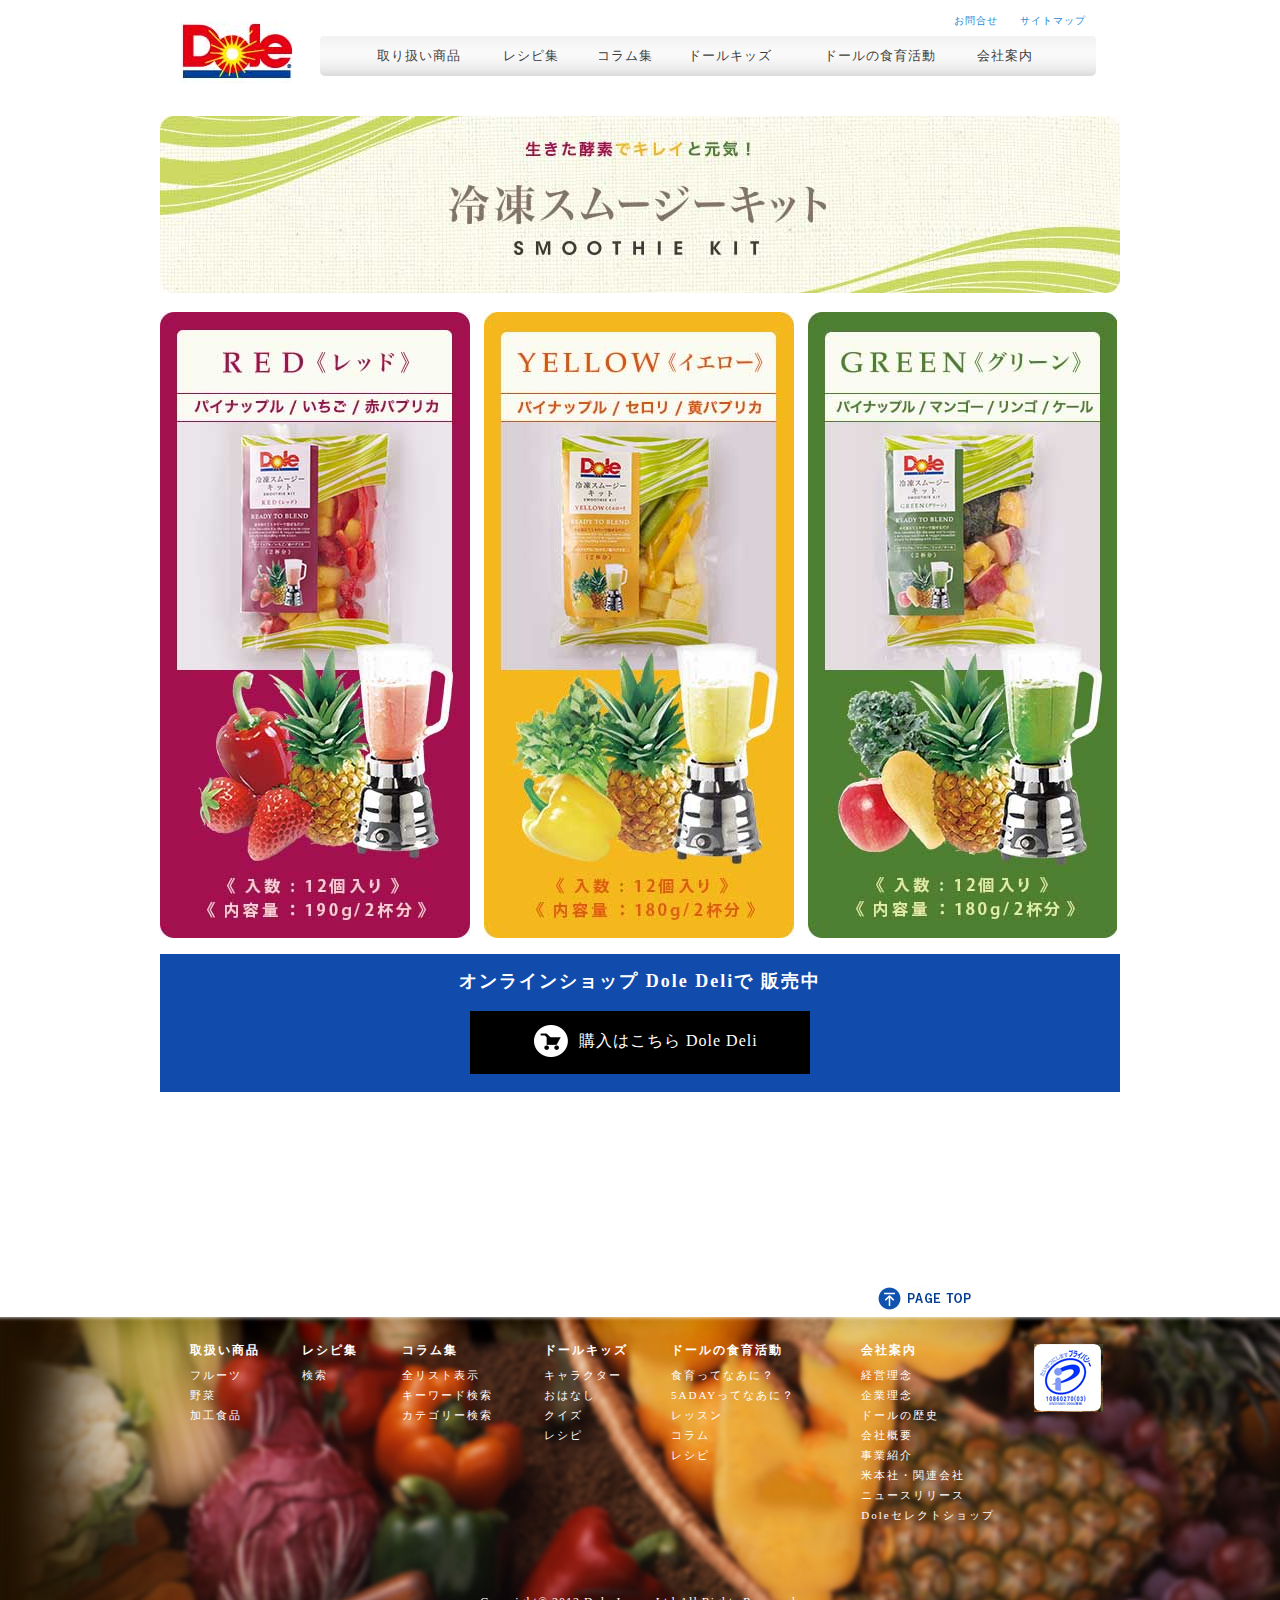
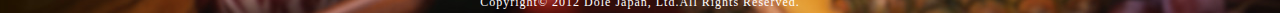
==== curriculum-01/index.html @ ca2620f7 ".site_nav内のliタグにclassを付け、paddingの調整を行いました。" ====
<!DOCTYPE html>
<html lang="ja">
<head>
	<meta charset="UTF-8">
	<title>Document</title>
	<link rel="stylesheet" type="text/css" href="./css/reset.css">
	<link rel="stylesheet" type="text/css" href="./css/style.css">
</head>
<body>
    <!--01.header-->
    <div class="header cf">
    	<img class="logo" src="image/head_item01.jpg" alt="">
        <div class="groval_nav cf">  
    	    <ul class="help_nav">
    		    <li><a href="">お問合せ</a></li>
    		    <li><a href="">サイトマップ</a></li>
    	    </ul>
    	    <ul class="site_nav cf">
    		    <li><a class="site_nav_list1" href="">取り扱い商品</a></li>
    		    <li><a class="site_nav_list2" href="">レシピ集</a></li>
    		    <li><a class="site_nav_list3" href="">コラム集</a></li>
    		    <li><a class="site_nav_list4" href="">ドールキッズ</a></li>
    		    <li><a class="site_nav_list5" href="">ドールの食育活動</a></li>
    		    <li><a class="site_nav_list6" href="">会社案内</a></li>
    	    </ul>
        </div>
    </div>
    <!--02.top_image-->
    <div class="top_image">
        <img src="image/head_item02.jpg" alt="">
	</div>
    <!--03.main-->
    <div class="main">
        <ul>
    	    <li class="item_red"><img src="image/main_item01.jpg" alt=""></li>
    	    <li class="item_yellow"><img src="image/main_item02.jpg" alt=""></li>
    	    <li class="item_green"><img src="image/main_item03.jpg" alt=""></li>
    	</ul>
    </div>
    <!--04.online_shop_btn-->
    <div class="online_shop_btn">
	    <div class="btn_inner">
            <h1>オンラインショップ Dole Deliで 販売中</h1>
            <div class="btn_icon">
                <ul class="cf">
                    <li><a class="cart_image" href=""><img src="image/dole_deli_icon_03.jpg" alt=""></a></li>
                    <li><a class="btn_text" href="">購入はこちら Dole Deli</a></li>
                </ul>
            </div>
        </div>
	</div>
    <!--05.footer-->
    <div class="footer cf">
        <div class="top_btn">
            <img src="image/page_top.jpg" alt="">
        </div>
    	<div class="footer_nav cf">
            <div class="nav_box cf">
        		<ul class="nav_box_list1">
        			<li>取扱い商品</li>
    	    		<li><a href="">フルーツ</a></li>
    		    	<li><a href="">野菜</a></li>
    			    <li><a href="">加工食品</a></li>
    		    </ul>
    		    <ul class="nav_box_list2">
    			    <li>レシピ集</li>
    			    <li><a href="">検索</a></li>
    		    </ul>
    		    <ul class="nav_box_list3">
    			    <li>コラム集</li>
    			    <li><a href="">全リスト表示</a></li>
    			    <li><a href="">キーワード検索</a></li>
    			    <li><a href="">カテゴリー検索</a></li>
    		    </ul>
    		    <ul class="nav_box_list4">
    			    <li>ドールキッズ</li>
    			    <li><a href="">キャラクター</a></li>
    			    <li><a href="">おはなし</a></li>
    			    <li><a href="">クイズ</a></li>
    			    <li><a href="">レシピ</a></li>
    		    </ul>
    		    <ul class="nav_box_list5">
    			    <li>ドールの食育活動</li>
    			    <li><a href="">食育ってなあに？</a></li>
    			    <li><a href="">5ADAYってなあに？</a></li>
    			    <li><a href="">レッスン</a></li>
    			    <li><a href="">コラム</a></li>
    			    <li><a href="">レシピ</a></li>
    		    </ul>
    		    <ul class="nav_box_list6">
    			    <li>会社案内</li>
    			    <li><a href="">経営理念</a></li>
    			    <li><a href="">企業理念</a></li>
    			    <li><a href="">ドールの歴史</a></li>
    			    <li><a href="">会社概要</a></li>
    			    <li><a href="">事業紹介</a></li>
    			    <li><a href="">米本社・関連会社</a></li>
    			    <li><a href="">ニュースリリース</a></li>
    			    <li><a href="">Doleセレクトショップ</a></li>
    		    </ul>
            </div>
    		<div class="footer_icon">
                <img src="image/footer_item01.jpg" alt="">
            </div>
        </div>
    	<p class="copyright">Copyright&copy; 2012 Dole Japan, Ltd.All Rights Reserved.</p>
    </div>
</body>
</html>
---- curriculum-01/css/style.css ----
@charset "UTF-8";
/*
 *  00.clearfix
 *  01.header
 *  02.top_image
 *  03.main
 *  04.online_shop_btn
 *  05.footer
*/ 
a {
	text-decoration: none;
}
/*
 *  00.clearfix
 */
.cf:before,
.cf:after {
    content: " ";
    display: table;
}
.cf:after {
    clear: both;
}
.cf {
    zoom: 1;
}
/*
 *  01.header
*/
.header {
	margin: 11px auto 0;
    width: 960px;
}
.logo {
	margin: 10px 0 0 20px;
}
.groval_nav {
	float: right;
	margin-right: 24px;
}
.help_nav {
	float: right;
	margin-right: 10px;
}
.help_nav li {
	float: left;
	margin-left: 22px;
}
.help_nav li > a {
	color: #1d8ad7;
	font-family: 'Hiragino Maru Gothic Pro';
	font-size: 10px;
	letter-spacing: 1px;
}
.site_nav {
	background-image: url(../image/header_nav_bg_img.jpg);
	background-repeat: repeat-x;
	border-radius: 5px;
	margin-top: 24px;
	width: 776px;
}
.site_nav li > a {
	color: #3e3e3e;
	display: block;
    float: left;
    font-family: 'Hiragino Maru Gothic Pro';
    font-size: 13px;
    letter-spacing: 1px;
}
.site_nav_list1 {
    padding: 14px 0 14px 57px;
}
.site_nav_list2 {
    padding: 14px 0 14px 42px;
}
.site_nav_list3 {
    padding: 14px 0 14px 38px;
}
.site_nav_list4 {
    padding: 14px 0 14px 35px;
}
.site_nav_list5 {
    padding: 14px 0 14px 52px;
}
.site_nav_list6 {
    padding: 14px 0 14px 41px;
}
/*
 *  02.top_image
*/
.top_image {
	margin: 30px auto 0;
	width: 960px;
}
/*
 *  03.main
 */
.main {
	margin: 16px auto 0;
    width: 960px;
}
.main ul > li {
	display: inline;
}
.item_red {
	margin-right: 10px;
}
.item_yellow {
	margin-right: 10px;
}
/*
 *  04.online_shop_btn
 */
.online_shop_btn {
	background-color: #114bac;
	margin: 13px auto 0;
	width: 960px;
}
.btn_inner {
	width: 376px;
	margin: 0 auto;
	padding-bottom: 18px;
}
.btn_inner h1 {
	color: #fff;
	font-family: 'Hiragino Maru Gothic Pro'; 
	font-size: 18px;
	letter-spacing: 2px;
	padding: 18px 0 21px;
	text-align: center;
}
.btn_icon {
	background-color: #000;
	width: 340px;
	margin: 0 auto;
}
.btn_icon ul >li >a {
	display: block;
	float: left;
}
.cart_image {
	padding: 14px 0 14px 64px;
}
.btn_text {
	color: #fff;
	font-family: 'Hiragino Maru Gothic Pro';
	letter-spacing: 1px;
	padding: 22px 44px 24px 11px;
}
/*
 *  05.footer
 */
.footer {
    background-image: url(../image/footer_bg_img.jpg);
    background-repeat: repeat-x;
    margin-top: 225px;
    width: 100%;
}
.top_btn {
	float: right;
	margin: -38px 305px 0 0;
	width: 101px;
}
.footer_nav {
	width:960px;
	margin:27px auto 70px;
}
.nav_box {
	float: left;
	margin-left: 30px;
	width: 844px;
}
.nav_box ul {
	float: left;
/*	margin-right: 45px;*/
}
.nav_box ul > li {
	letter-spacing: 2px;
    padding-bottom: 4px;
}
.nav_box ul > li >a {
	color: #fff;
	font-size: 11px;
}
.nav_box ul > li:first-child {
	color:#fff;
	font-weight: bold;
	font-size: 12px;
	padding-bottom: 10px;
}
.nav_box_list1{
    margin-right: 42px;
}
.nav_box_list2{
    margin-right: 44px;
}
.nav_box_list3{
    margin-right: 51px;
}
.nav_box_list4{
    margin-right: 43px;
}
.nav_box_list5{
    margin-right: 66px;
}
.footer_icon {
	float: left;
	height: 68px;
	width: 69px;
}
.copyright {
	color: #fff;
	font-size: 12px;
	letter-spacing: 1px;
	margin-bottom: 5px;
	text-align: center;
}
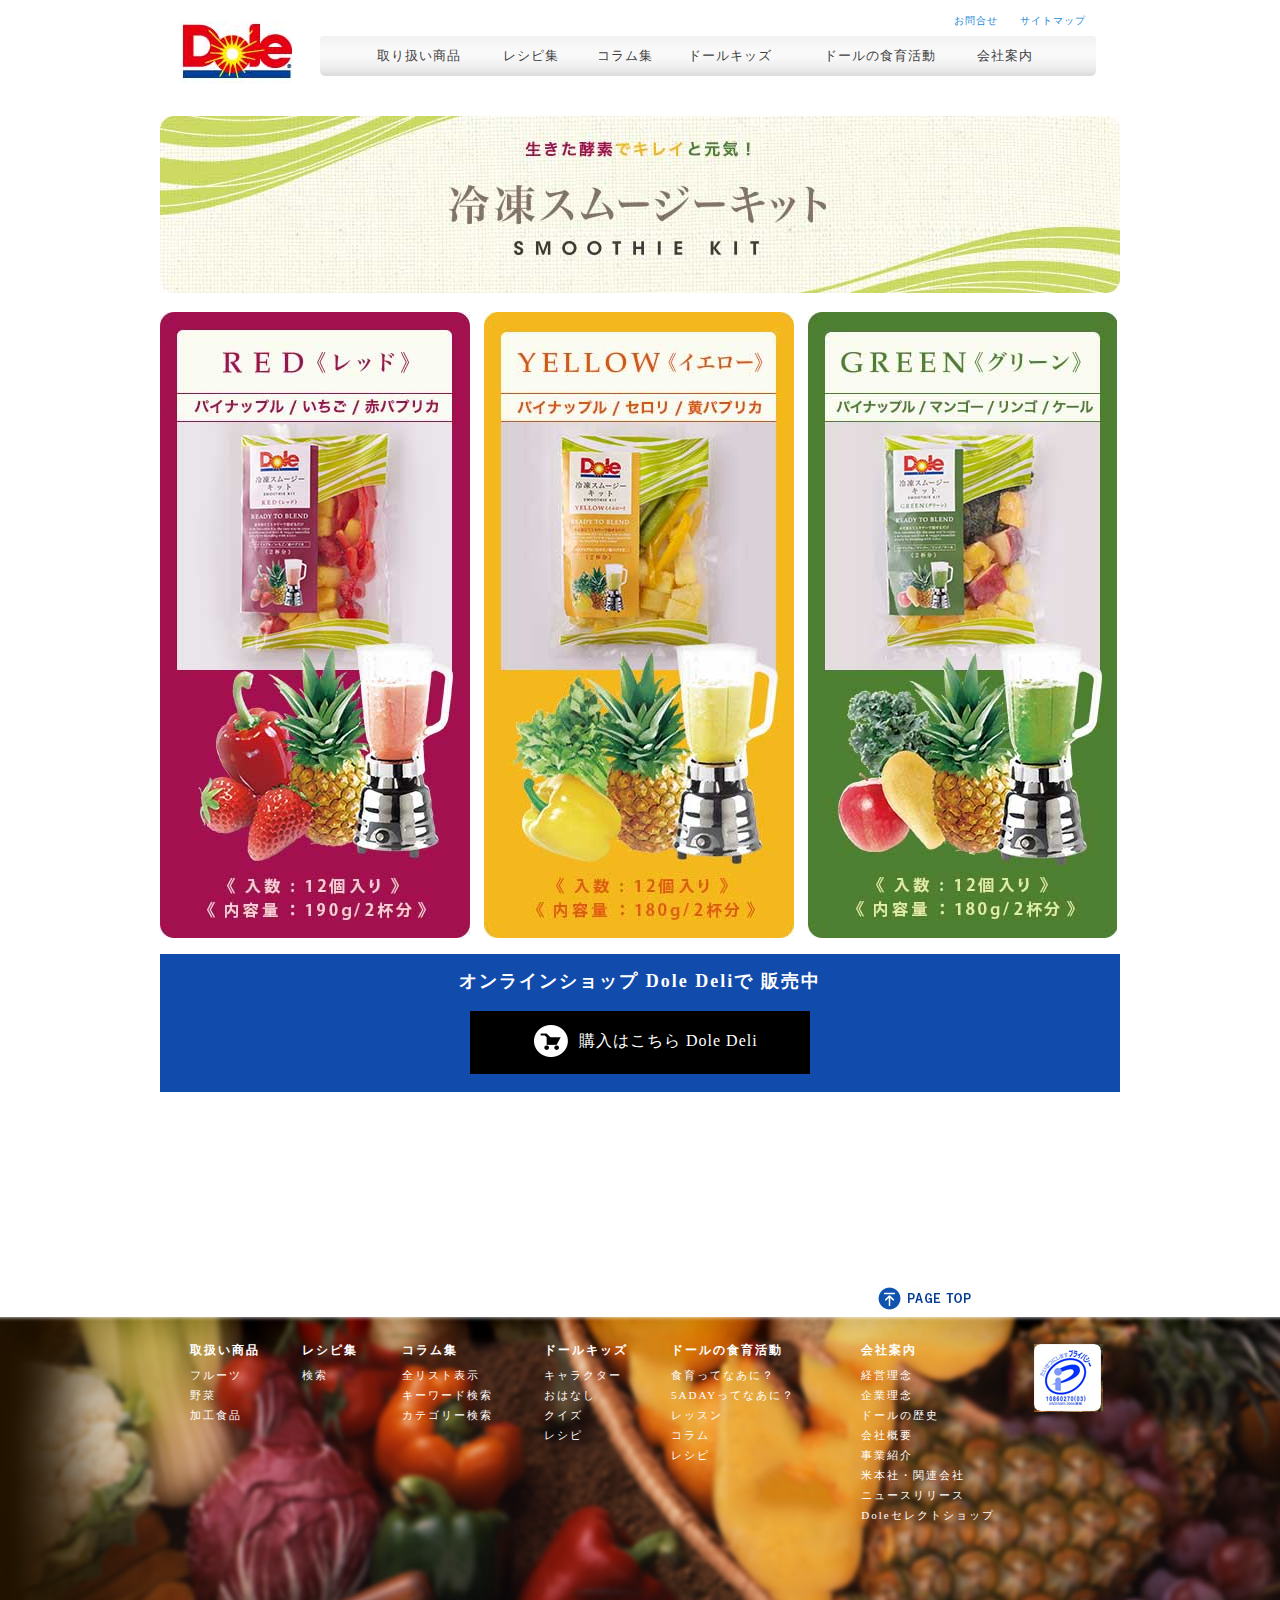
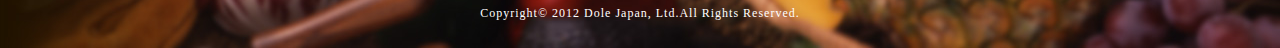
==== commit d80f84fa: ".logoにaタグを追加いたしました。" ====
--- a/curriculum-01/index.html
+++ b/curriculum-01/index.html
@@ -9,7 +9,7 @@
 <body>
     <!--01.header-->
     <div class="header cf">
-    	<img class="logo" src="image/head_item01.jpg" alt="">
+    	<a href=""><img class="logo" src="image/head_item01.jpg" alt=""></a>
         <div class="groval_nav cf">  
     	    <ul class="help_nav">
     		    <li><a href="">お問合せ</a></li>
--- a/curriculum-01/css/style.css
+++ b/curriculum-01/css/style.css
@@ -12,7 +12,7 @@
 }
 /*
  *  00.clearfix
- */
+*/
 .cf:before,
 .cf:after {
     content: " ";
@@ -94,7 +94,7 @@
 }
 /*
  *  03.main
- */
+*/
 .main {
 	margin: 16px auto 0;
     width: 960px;
@@ -110,7 +110,7 @@
 }
 /*
  *  04.online_shop_btn
- */
+*/
 .online_shop_btn {
 	background-color: #114bac;
 	margin: 13px auto 0;
@@ -149,7 +149,7 @@
 }
 /*
  *  05.footer
- */
+*/
 .footer {
     background-image: url(../image/footer_bg_img.jpg);
     background-repeat: repeat-x;
@@ -162,7 +162,7 @@
 	width: 101px;
 }
 .footer_nav {
-	width:960px;
+	width: 960px;
 	margin:27px auto 70px;
 }
 .nav_box {
@@ -172,7 +172,6 @@
 }
 .nav_box ul {
 	float: left;
-/*	margin-right: 45px;*/
 }
 .nav_box ul > li {
 	letter-spacing: 2px;
@@ -183,24 +182,24 @@
 	font-size: 11px;
 }
 .nav_box ul > li:first-child {
-	color:#fff;
+	color: #fff;
 	font-weight: bold;
 	font-size: 12px;
 	padding-bottom: 10px;
 }
-.nav_box_list1{
+.nav_box_list1 {
     margin-right: 42px;
 }
-.nav_box_list2{
+.nav_box_list2 {
     margin-right: 44px;
 }
-.nav_box_list3{
+.nav_box_list3 {
     margin-right: 51px;
 }
-.nav_box_list4{
+.nav_box_list4 {
     margin-right: 43px;
 }
-.nav_box_list5{
+.nav_box_list5 {
     margin-right: 66px;
 }
 .footer_icon {
@@ -213,5 +212,6 @@
 	font-size: 12px;
 	letter-spacing: 1px;
 	margin-bottom: 5px;
+	padding: 11px 0 24px;
 	text-align: center;
 }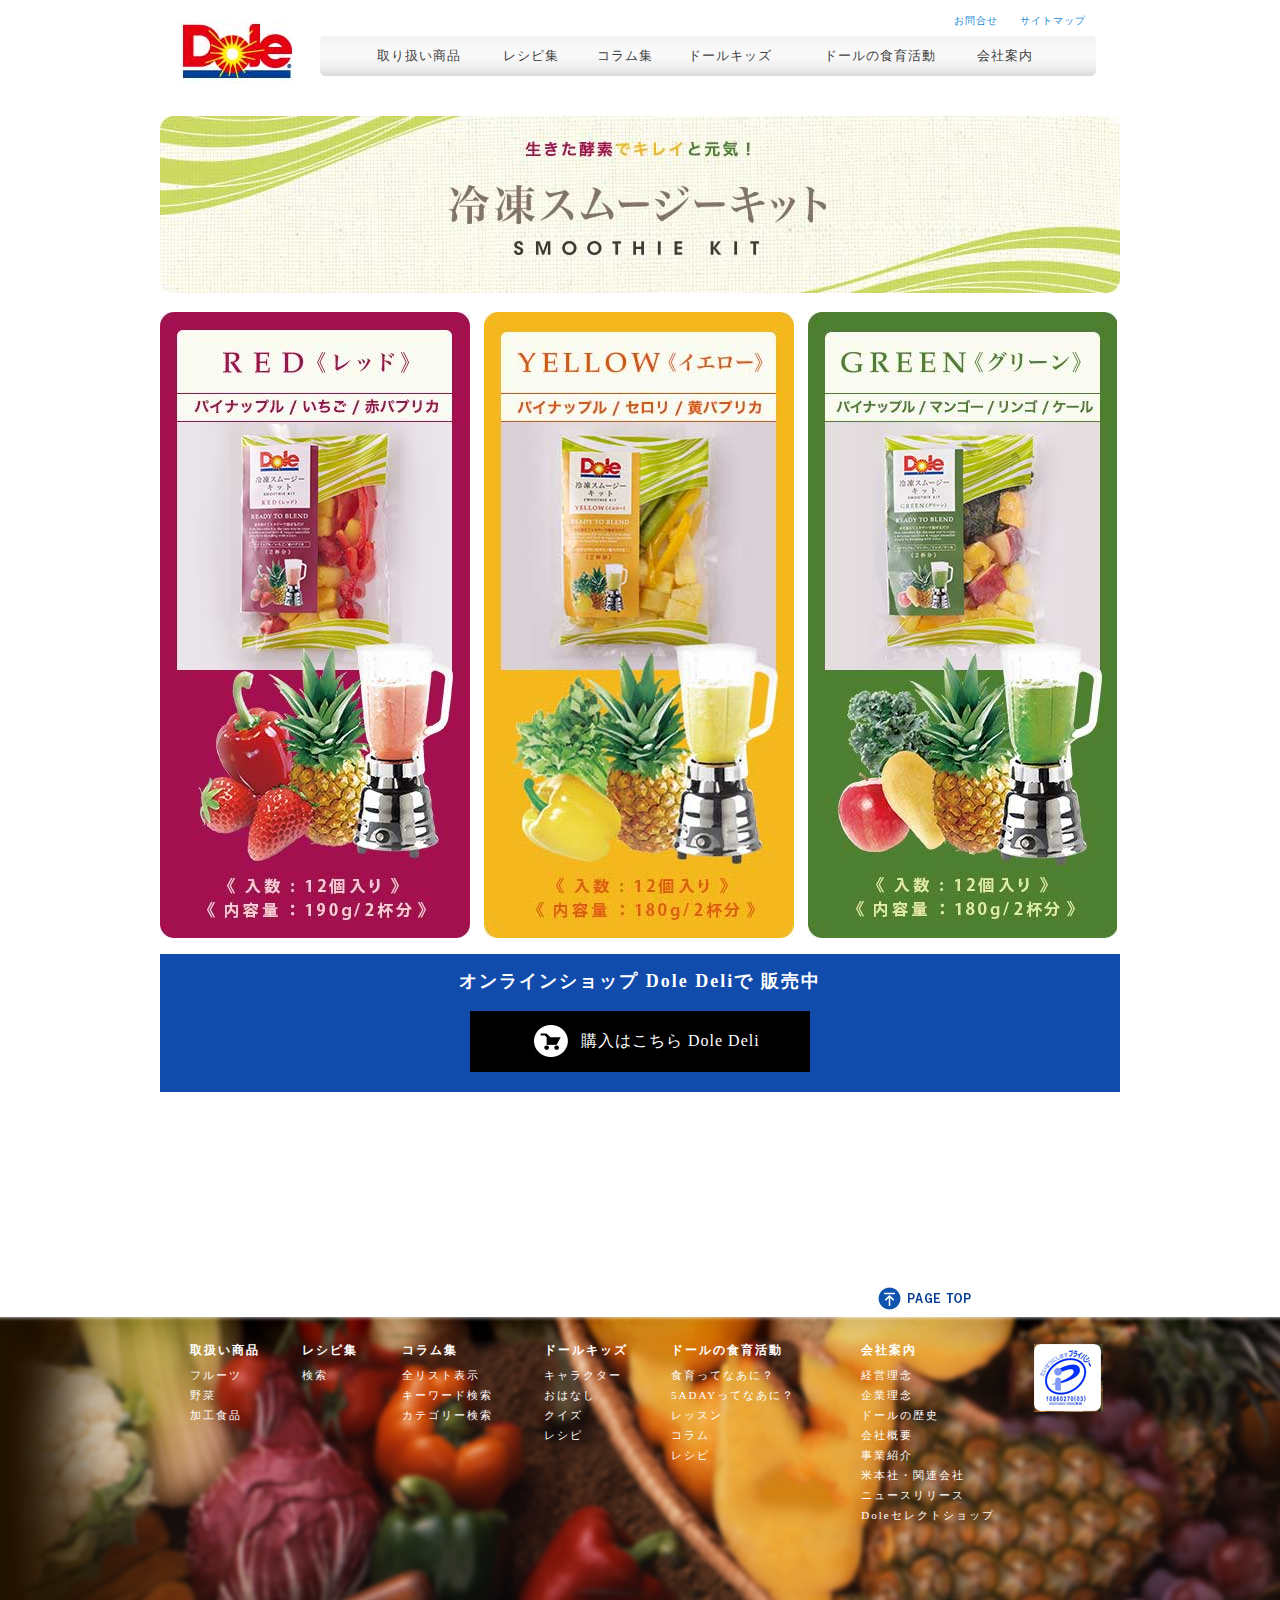
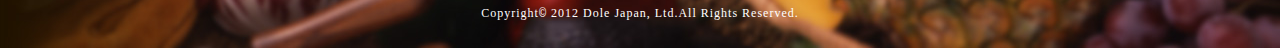
==== commit 57d1fbe2: "コピーライトのマークを大きくしました。" ====
--- a/curriculum-01/index.html
+++ b/curriculum-01/index.html
@@ -103,7 +103,7 @@
                 <img src="image/footer_item01.jpg" alt="">
             </div>
         </div>
-    	<p class="copyright">Copyright&copy; 2012 Dole Japan, Ltd.All Rights Reserved.</p>
+    	<p class="copyright">Copyright<span>&copy;</span> 2012 Dole Japan, Ltd.All Rights Reserved.</p>
     </div>
 </body>
 </html>--- a/curriculum-01/css/style.css
+++ b/curriculum-01/css/style.css
@@ -119,7 +119,7 @@
 .btn_inner {
 	width: 376px;
 	margin: 0 auto;
-	padding-bottom: 18px;
+	padding-bottom: 20px;
 }
 .btn_inner h1 {
 	color: #fff;
@@ -139,13 +139,13 @@
 	float: left;
 }
 .cart_image {
-	padding: 14px 0 14px 64px;
+	padding: 14px 0 12px 64px;
 }
 .btn_text {
 	color: #fff;
 	font-family: 'Hiragino Maru Gothic Pro';
 	letter-spacing: 1px;
-	padding: 22px 44px 24px 11px;
+	padding: 22px 42px 22px 13px;
 }
 /*
  *  05.footer
@@ -214,4 +214,7 @@
 	margin-bottom: 5px;
 	padding: 11px 0 24px;
 	text-align: center;
+}
+.copyright span {
+    font-family: monospace;
 }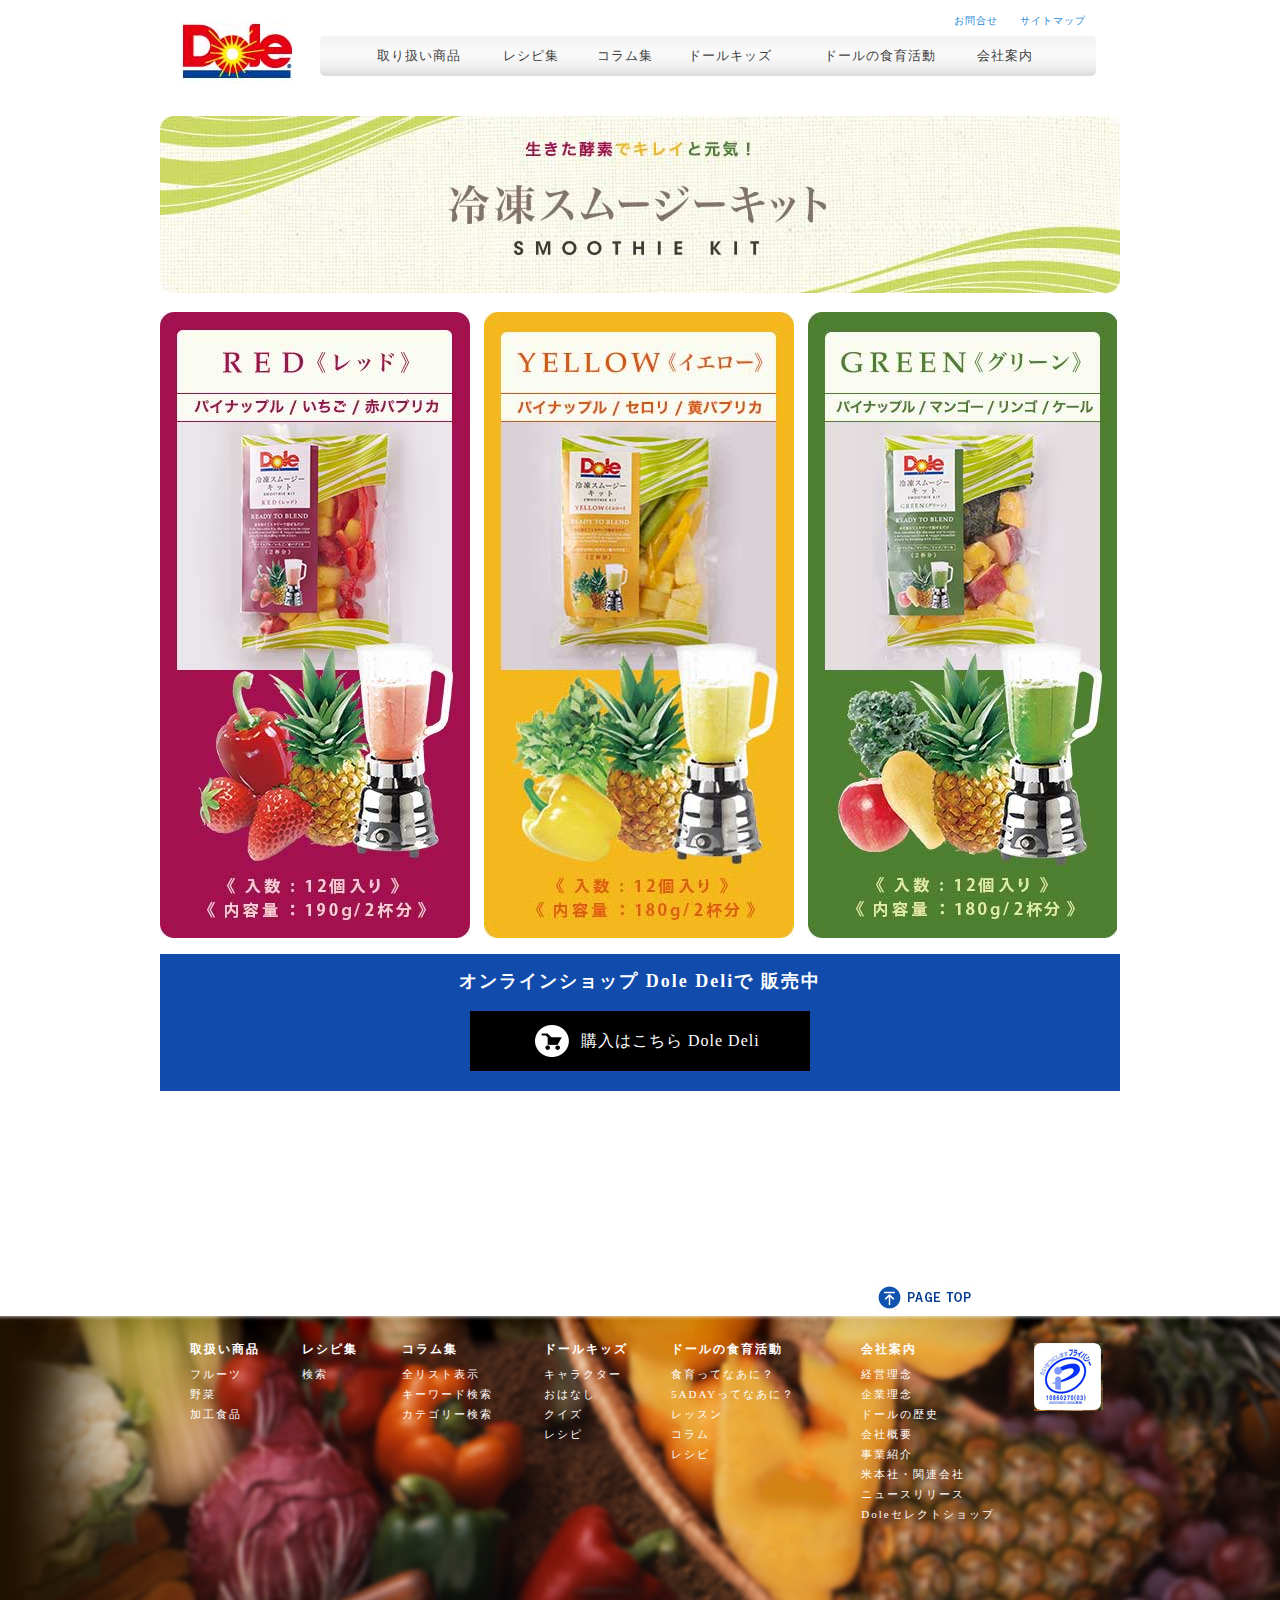
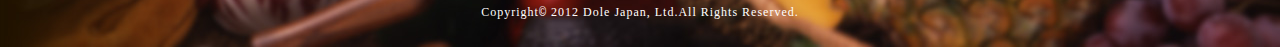
==== commit d6c97323: ".online_shop_btnのbin部分をdivタグで置き換えました。 インデントを全て半角で空けました。" ====
--- a/curriculum-01/index.html
+++ b/curriculum-01/index.html
@@ -1,109 +1,106 @@
 <!DOCTYPE html>
 <html lang="ja">
 <head>
-	<meta charset="UTF-8">
-	<title>Document</title>
-	<link rel="stylesheet" type="text/css" href="./css/reset.css">
-	<link rel="stylesheet" type="text/css" href="./css/style.css">
+    <meta charset="UTF-8">
+    <title>Document</title>
+    <link rel="stylesheet" type="text/css" href="./css/reset.css">
+    <link rel="stylesheet" type="text/css" href="./css/style.css">
 </head>
 <body>
     <!--01.header-->
     <div class="header cf">
-    	<a href=""><img class="logo" src="image/head_item01.jpg" alt=""></a>
+        <a href=""><img class="logo" src="image/head_item01.jpg" alt=""></a>
         <div class="groval_nav cf">  
-    	    <ul class="help_nav">
-    		    <li><a href="">お問合せ</a></li>
-    		    <li><a href="">サイトマップ</a></li>
-    	    </ul>
-    	    <ul class="site_nav cf">
-    		    <li><a class="site_nav_list1" href="">取り扱い商品</a></li>
-    		    <li><a class="site_nav_list2" href="">レシピ集</a></li>
-    		    <li><a class="site_nav_list3" href="">コラム集</a></li>
-    		    <li><a class="site_nav_list4" href="">ドールキッズ</a></li>
-    		    <li><a class="site_nav_list5" href="">ドールの食育活動</a></li>
-    		    <li><a class="site_nav_list6" href="">会社案内</a></li>
-    	    </ul>
+            <ul class="help_nav">
+                <li><a href="">お問合せ</a></li>
+                <li><a href="">サイトマップ</a></li>
+            </ul>
+            <ul class="site_nav cf">
+                <li><a class="site_nav_list1" href="">取り扱い商品</a></li>
+                <li><a class="site_nav_list2" href="">レシピ集</a></li>
+                <li><a class="site_nav_list3" href="">コラム集</a></li>
+                <li><a class="site_nav_list4" href="">ドールキッズ</a></li>
+                <li><a class="site_nav_list5" href="">ドールの食育活動</a></li>
+                <li><a class="site_nav_list6" href="">会社案内</a></li>
+            </ul>
         </div>
     </div>
     <!--02.top_image-->
     <div class="top_image">
         <img src="image/head_item02.jpg" alt="">
-	</div>
+    </div>
     <!--03.main-->
     <div class="main">
         <ul>
-    	    <li class="item_red"><img src="image/main_item01.jpg" alt=""></li>
-    	    <li class="item_yellow"><img src="image/main_item02.jpg" alt=""></li>
-    	    <li class="item_green"><img src="image/main_item03.jpg" alt=""></li>
-    	</ul>
+            <li class="item_red"><img src="image/main_item01.jpg" alt=""></li>
+            <li class="item_yellow"><img src="image/main_item02.jpg" alt=""></li>
+            <li class="item_green"><img src="image/main_item03.jpg" alt=""></li>
+        </ul>
     </div>
     <!--04.online_shop_btn-->
     <div class="online_shop_btn">
-	    <div class="btn_inner">
+        <div class="btn_inner">
             <h1>オンラインショップ Dole Deliで 販売中</h1>
             <div class="btn_icon">
-                <ul class="cf">
-                    <li><a class="cart_image" href=""><img src="image/dole_deli_icon_03.jpg" alt=""></a></li>
-                    <li><a class="btn_text" href="">購入はこちら Dole Deli</a></li>
-                </ul>
+                <a href="">購入はこちら Dole Deli</a>
             </div>
         </div>
-	</div>
+    </div>
     <!--05.footer-->
     <div class="footer cf">
         <div class="top_btn">
             <img src="image/page_top.jpg" alt="">
         </div>
-    	<div class="footer_nav cf">
+        <div class="footer_nav cf">
             <div class="nav_box cf">
-        		<ul class="nav_box_list1">
-        			<li>取扱い商品</li>
-    	    		<li><a href="">フルーツ</a></li>
-    		    	<li><a href="">野菜</a></li>
-    			    <li><a href="">加工食品</a></li>
-    		    </ul>
-    		    <ul class="nav_box_list2">
-    			    <li>レシピ集</li>
-    			    <li><a href="">検索</a></li>
-    		    </ul>
-    		    <ul class="nav_box_list3">
-    			    <li>コラム集</li>
-    			    <li><a href="">全リスト表示</a></li>
-    			    <li><a href="">キーワード検索</a></li>
-    			    <li><a href="">カテゴリー検索</a></li>
-    		    </ul>
-    		    <ul class="nav_box_list4">
-    			    <li>ドールキッズ</li>
-    			    <li><a href="">キャラクター</a></li>
-    			    <li><a href="">おはなし</a></li>
-    			    <li><a href="">クイズ</a></li>
-    			    <li><a href="">レシピ</a></li>
-    		    </ul>
-    		    <ul class="nav_box_list5">
-    			    <li>ドールの食育活動</li>
-    			    <li><a href="">食育ってなあに？</a></li>
-    			    <li><a href="">5ADAYってなあに？</a></li>
-    			    <li><a href="">レッスン</a></li>
-    			    <li><a href="">コラム</a></li>
-    			    <li><a href="">レシピ</a></li>
-    		    </ul>
-    		    <ul class="nav_box_list6">
-    			    <li>会社案内</li>
-    			    <li><a href="">経営理念</a></li>
-    			    <li><a href="">企業理念</a></li>
-    			    <li><a href="">ドールの歴史</a></li>
-    			    <li><a href="">会社概要</a></li>
-    			    <li><a href="">事業紹介</a></li>
-    			    <li><a href="">米本社・関連会社</a></li>
-    			    <li><a href="">ニュースリリース</a></li>
-    			    <li><a href="">Doleセレクトショップ</a></li>
-    		    </ul>
+                <ul class="nav_box_list1">
+                    <li>取扱い商品</li>
+                    <li><a href="">フルーツ</a></li>
+                    <li><a href="">野菜</a></li>
+                    <li><a href="">加工食品</a></li>
+                </ul>
+                <ul class="nav_box_list2">
+                    <li>レシピ集</li>
+                    <li><a href="">検索</a></li>
+                </ul>
+                <ul class="nav_box_list3">
+                    <li>コラム集</li>
+                    <li><a href="">全リスト表示</a></li>
+                    <li><a href="">キーワード検索</a></li>
+                    <li><a href="">カテゴリー検索</a></li>
+                </ul>
+                <ul class="nav_box_list4">
+                    <li>ドールキッズ</li>
+                    <li><a href="">キャラクター</a></li>
+                    <li><a href="">おはなし</a></li>
+                    <li><a href="">クイズ</a></li>
+                    <li><a href="">レシピ</a></li>
+                </ul>
+                <ul class="nav_box_list5">
+                    <li>ドールの食育活動</li>
+                    <li><a href="">食育ってなあに？</a></li>
+                    <li><a href="">5ADAYってなあに？</a></li>
+                    <li><a href="">レッスン</a></li>
+                    <li><a href="">コラム</a></li>
+                    <li><a href="">レシピ</a></li>
+                </ul>
+                <ul class="nav_box_list6">
+                    <li>会社案内</li>
+                    <li><a href="">経営理念</a></li>
+                    <li><a href="">企業理念</a></li>
+                    <li><a href="">ドールの歴史</a></li>
+                    <li><a href="">会社概要</a></li>
+                    <li><a href="">事業紹介</a></li>
+                    <li><a href="">米本社・関連会社</a></li>
+                    <li><a href="">ニュースリリース</a></li>
+                    <li><a href="">Doleセレクトショップ</a></li>
+                </ul>
             </div>
-    		<div class="footer_icon">
+            <div class="footer_icon">
                 <img src="image/footer_item01.jpg" alt="">
             </div>
         </div>
-    	<p class="copyright">Copyright<span>&copy;</span> 2012 Dole Japan, Ltd.All Rights Reserved.</p>
+        <p class="copyright">Copyright<span>&copy;</span> 2012 Dole Japan, Ltd.All Rights Reserved.</p>
     </div>
 </body>
 </html>--- a/curriculum-01/css/style.css
+++ b/curriculum-01/css/style.css
@@ -8,7 +8,7 @@
  *  05.footer
 */ 
 a {
-	text-decoration: none;
+    text-decoration: none;
 }
 /*
  *  00.clearfix
@@ -28,40 +28,40 @@
  *  01.header
 */
 .header {
-	margin: 11px auto 0;
+    margin: 11px auto 0;
     width: 960px;
 }
 .logo {
-	margin: 10px 0 0 20px;
+    margin: 10px 0 0 20px;
 }
 .groval_nav {
-	float: right;
-	margin-right: 24px;
+    float: right;
+    margin-right: 24px;
 }
 .help_nav {
-	float: right;
-	margin-right: 10px;
+    float: right;
+    margin-right: 10px;
 }
 .help_nav li {
-	float: left;
-	margin-left: 22px;
+    float: left;
+    margin-left: 22px;
 }
 .help_nav li > a {
-	color: #1d8ad7;
-	font-family: 'Hiragino Maru Gothic Pro';
-	font-size: 10px;
-	letter-spacing: 1px;
+    color: #1d8ad7;
+    font-family: 'Hiragino Maru Gothic Pro';
+    font-size: 10px;
+    letter-spacing: 1px;
 }
 .site_nav {
-	background-image: url(../image/header_nav_bg_img.jpg);
-	background-repeat: repeat-x;
-	border-radius: 5px;
-	margin-top: 24px;
-	width: 776px;
+    background-image: url(../image/header_nav_bg_img.jpg);
+    background-repeat: repeat-x;
+    border-radius: 5px;
+    margin-top: 24px;
+    width: 776px;
 }
 .site_nav li > a {
-	color: #3e3e3e;
-	display: block;
+    color: #3e3e3e;
+    display: block;
     float: left;
     font-family: 'Hiragino Maru Gothic Pro';
     font-size: 13px;
@@ -89,63 +89,60 @@
  *  02.top_image
 */
 .top_image {
-	margin: 30px auto 0;
-	width: 960px;
+    margin: 30px auto 0;
+    width: 960px;
 }
 /*
  *  03.main
 */
 .main {
-	margin: 16px auto 0;
+    margin: 16px auto 0;
     width: 960px;
 }
 .main ul > li {
-	display: inline;
+    display: inline;
 }
 .item_red {
-	margin-right: 10px;
+    margin-right: 10px;
 }
 .item_yellow {
-	margin-right: 10px;
+    margin-right: 10px;
 }
 /*
  *  04.online_shop_btn
 */
 .online_shop_btn {
-	background-color: #114bac;
-	margin: 13px auto 0;
-	width: 960px;
+    background-color: #114bac;
+    margin: 13px auto 0;
+    width: 960px;
 }
 .btn_inner {
-	width: 376px;
-	margin: 0 auto;
-	padding-bottom: 20px;
+    margin: 0 auto;
+    padding-bottom: 20px;
+    width: 376px;
 }
 .btn_inner h1 {
-	color: #fff;
-	font-family: 'Hiragino Maru Gothic Pro'; 
-	font-size: 18px;
-	letter-spacing: 2px;
-	padding: 18px 0 21px;
-	text-align: center;
+    color: #fff;
+    font-family: 'Hiragino Maru Gothic Pro'; 
+    font-size: 18px;
+    letter-spacing: 2px;
+    padding: 18px 0 21px;
+    text-align: center;
 }
 .btn_icon {
-	background-color: #000;
-	width: 340px;
-	margin: 0 auto;
-}
-.btn_icon ul >li >a {
-	display: block;
-	float: left;
-}
-.cart_image {
-	padding: 14px 0 12px 64px;
-}
-.btn_text {
-	color: #fff;
-	font-family: 'Hiragino Maru Gothic Pro';
-	letter-spacing: 1px;
-	padding: 22px 42px 22px 13px;
+    background-color: #000;
+    background-image: url(../image/dole_deli_icon_03.jpg);
+    background-position: 65px 14px;
+    background-repeat: no-repeat;
+    margin: 0 auto;
+    width: 340px;
+}
+.btn_icon a {
+    color: #fff;
+    display: block;
+    font-family: 'Hiragino Maru Gothic Pro';
+    letter-spacing: 1px;
+    padding: 22px 0 22px 111px;
 }
 /*
  *  05.footer
@@ -157,35 +154,35 @@
     width: 100%;
 }
 .top_btn {
-	float: right;
-	margin: -38px 305px 0 0;
-	width: 101px;
+    float: right;
+    margin: -38px 305px 0 0;
+    width: 101px;
 }
 .footer_nav {
-	width: 960px;
-	margin:27px auto 70px;
+    width: 960px;
+    margin:27px auto 70px;
 }
 .nav_box {
-	float: left;
-	margin-left: 30px;
-	width: 844px;
+    float: left;
+    margin-left: 30px;
+    width: 844px;
 }
 .nav_box ul {
-	float: left;
+    float: left;
 }
 .nav_box ul > li {
-	letter-spacing: 2px;
+    letter-spacing: 2px;
     padding-bottom: 4px;
 }
 .nav_box ul > li >a {
-	color: #fff;
-	font-size: 11px;
+    color: #fff;
+    font-size: 11px;
 }
 .nav_box ul > li:first-child {
-	color: #fff;
-	font-weight: bold;
-	font-size: 12px;
-	padding-bottom: 10px;
+    color: #fff;
+    font-weight: bold;
+    font-size: 12px;
+    padding-bottom: 10px;
 }
 .nav_box_list1 {
     margin-right: 42px;
@@ -203,17 +200,17 @@
     margin-right: 66px;
 }
 .footer_icon {
-	float: left;
-	height: 68px;
-	width: 69px;
+    float: left;
+    height: 68px;
+    width: 69px;
 }
 .copyright {
-	color: #fff;
-	font-size: 12px;
-	letter-spacing: 1px;
-	margin-bottom: 5px;
-	padding: 11px 0 24px;
-	text-align: center;
+    color: #fff;
+    font-size: 12px;
+    letter-spacing: 1px;
+    margin-bottom: 5px;
+    padding: 11px 0 24px;
+    text-align: center;
 }
 .copyright span {
     font-family: monospace;
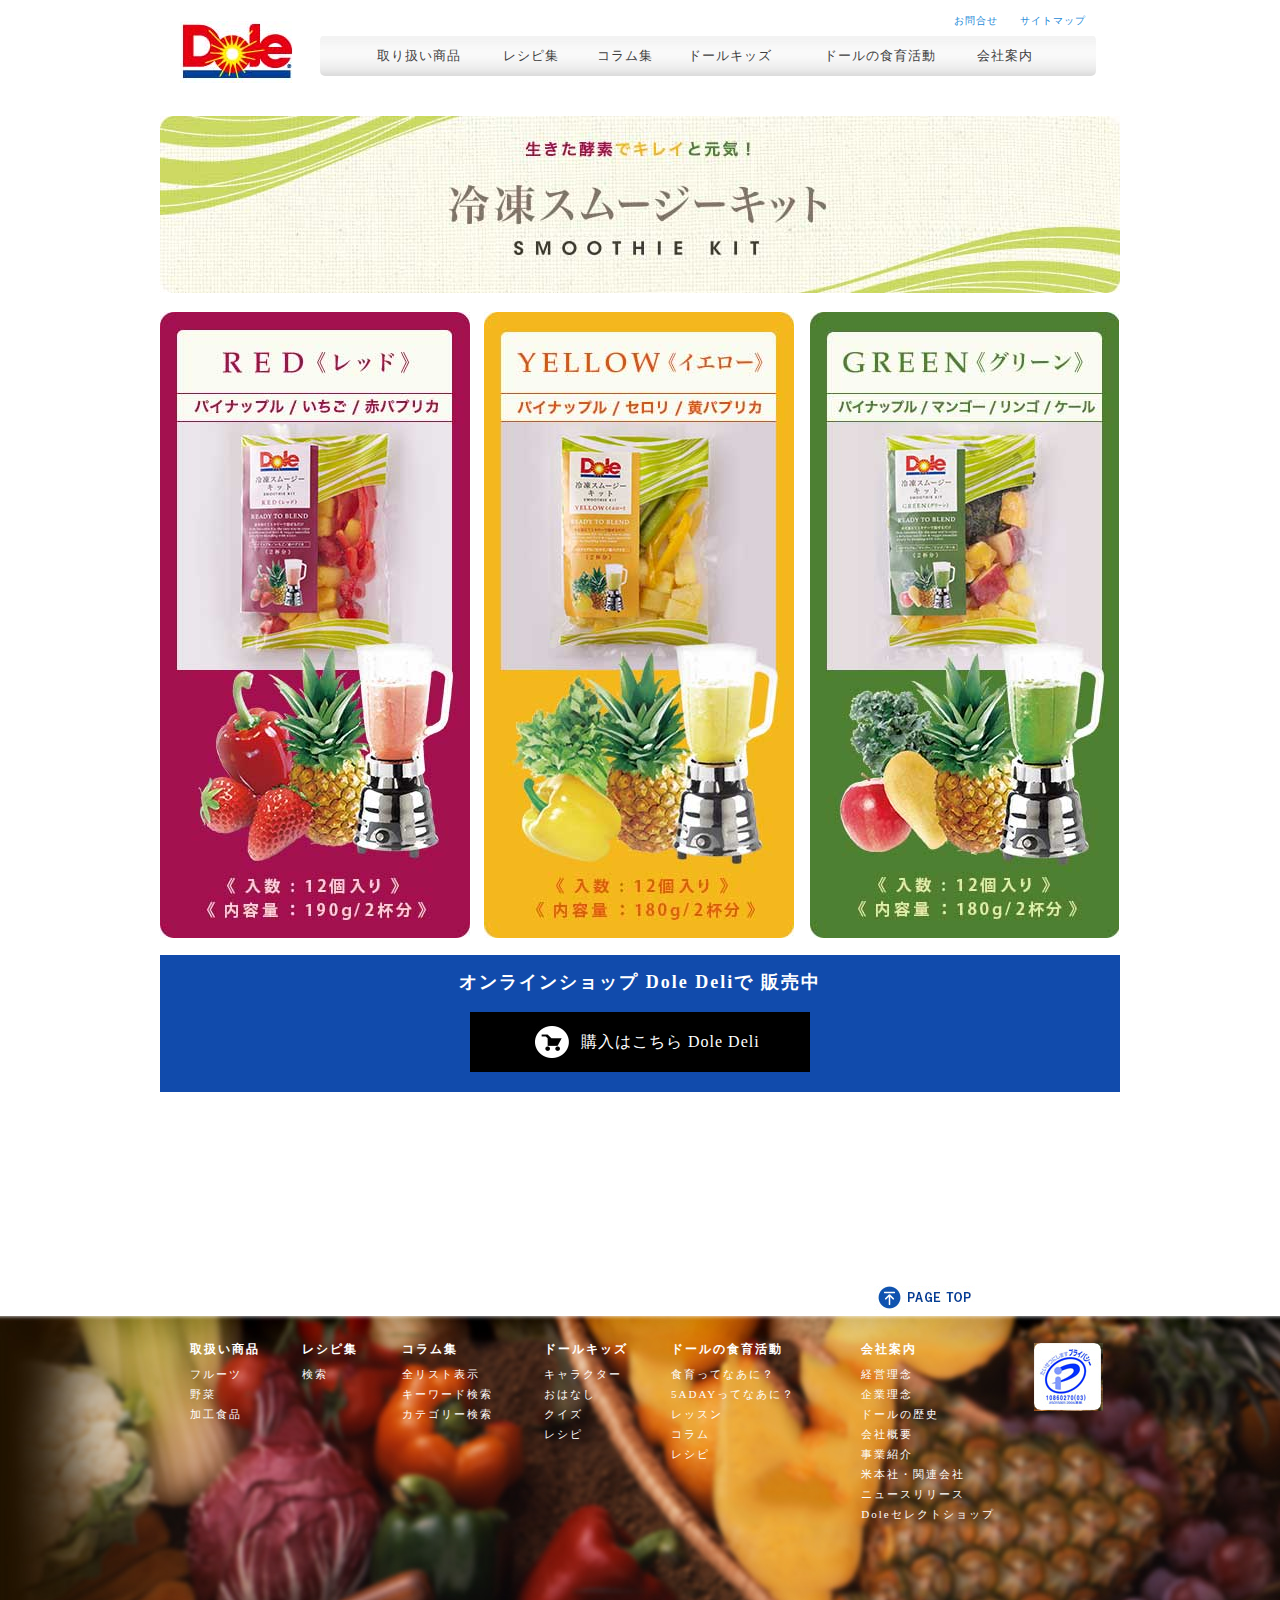
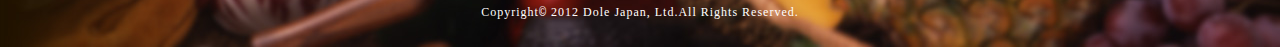
==== commit 6a48d625: "各要素のmargin修正。floatをつけるタグを見直し。" ====
--- a/curriculum-01/index.html
+++ b/curriculum-01/index.html
@@ -31,7 +31,7 @@
     </div>
     <!--03.main-->
     <div class="main">
-        <ul>
+        <ul class="cf">
             <li class="item_red"><img src="image/main_item01.jpg" alt=""></li>
             <li class="item_yellow"><img src="image/main_item02.jpg" alt=""></li>
             <li class="item_green"><img src="image/main_item03.jpg" alt=""></li>
--- a/curriculum-01/css/style.css
+++ b/curriculum-01/css/style.css
@@ -28,7 +28,7 @@
  *  01.header
 */
 .header {
-    margin: 11px auto 0;
+    margin: 11px auto 30px;
     width: 960px;
 }
 .logo {
@@ -59,10 +59,12 @@
     margin-top: 24px;
     width: 776px;
 }
+.site_nav li {
+    float: left;
+}
 .site_nav li > a {
     color: #3e3e3e;
     display: block;
-    float: left;
     font-family: 'Hiragino Maru Gothic Pro';
     font-size: 13px;
     letter-spacing: 1px;
@@ -89,31 +91,31 @@
  *  02.top_image
 */
 .top_image {
-    margin: 30px auto 0;
+    margin: 0 auto 16px;
     width: 960px;
 }
 /*
  *  03.main
 */
 .main {
-    margin: 16px auto 0;
+    margin: 0 auto 14px;
     width: 960px;
 }
 .main ul > li {
-    display: inline;
+    float: left;
 }
 .item_red {
-    margin-right: 10px;
+    margin-right: 14px;
 }
 .item_yellow {
-    margin-right: 10px;
+    margin-right: 16px;
 }
 /*
  *  04.online_shop_btn
 */
 .online_shop_btn {
     background-color: #114bac;
-    margin: 13px auto 0;
+    margin: 0 auto;
     width: 960px;
 }
 .btn_inner {
@@ -150,7 +152,7 @@
 .footer {
     background-image: url(../image/footer_bg_img.jpg);
     background-repeat: repeat-x;
-    margin-top: 225px;
+    margin-top: 224px;
     width: 100%;
 }
 .top_btn {
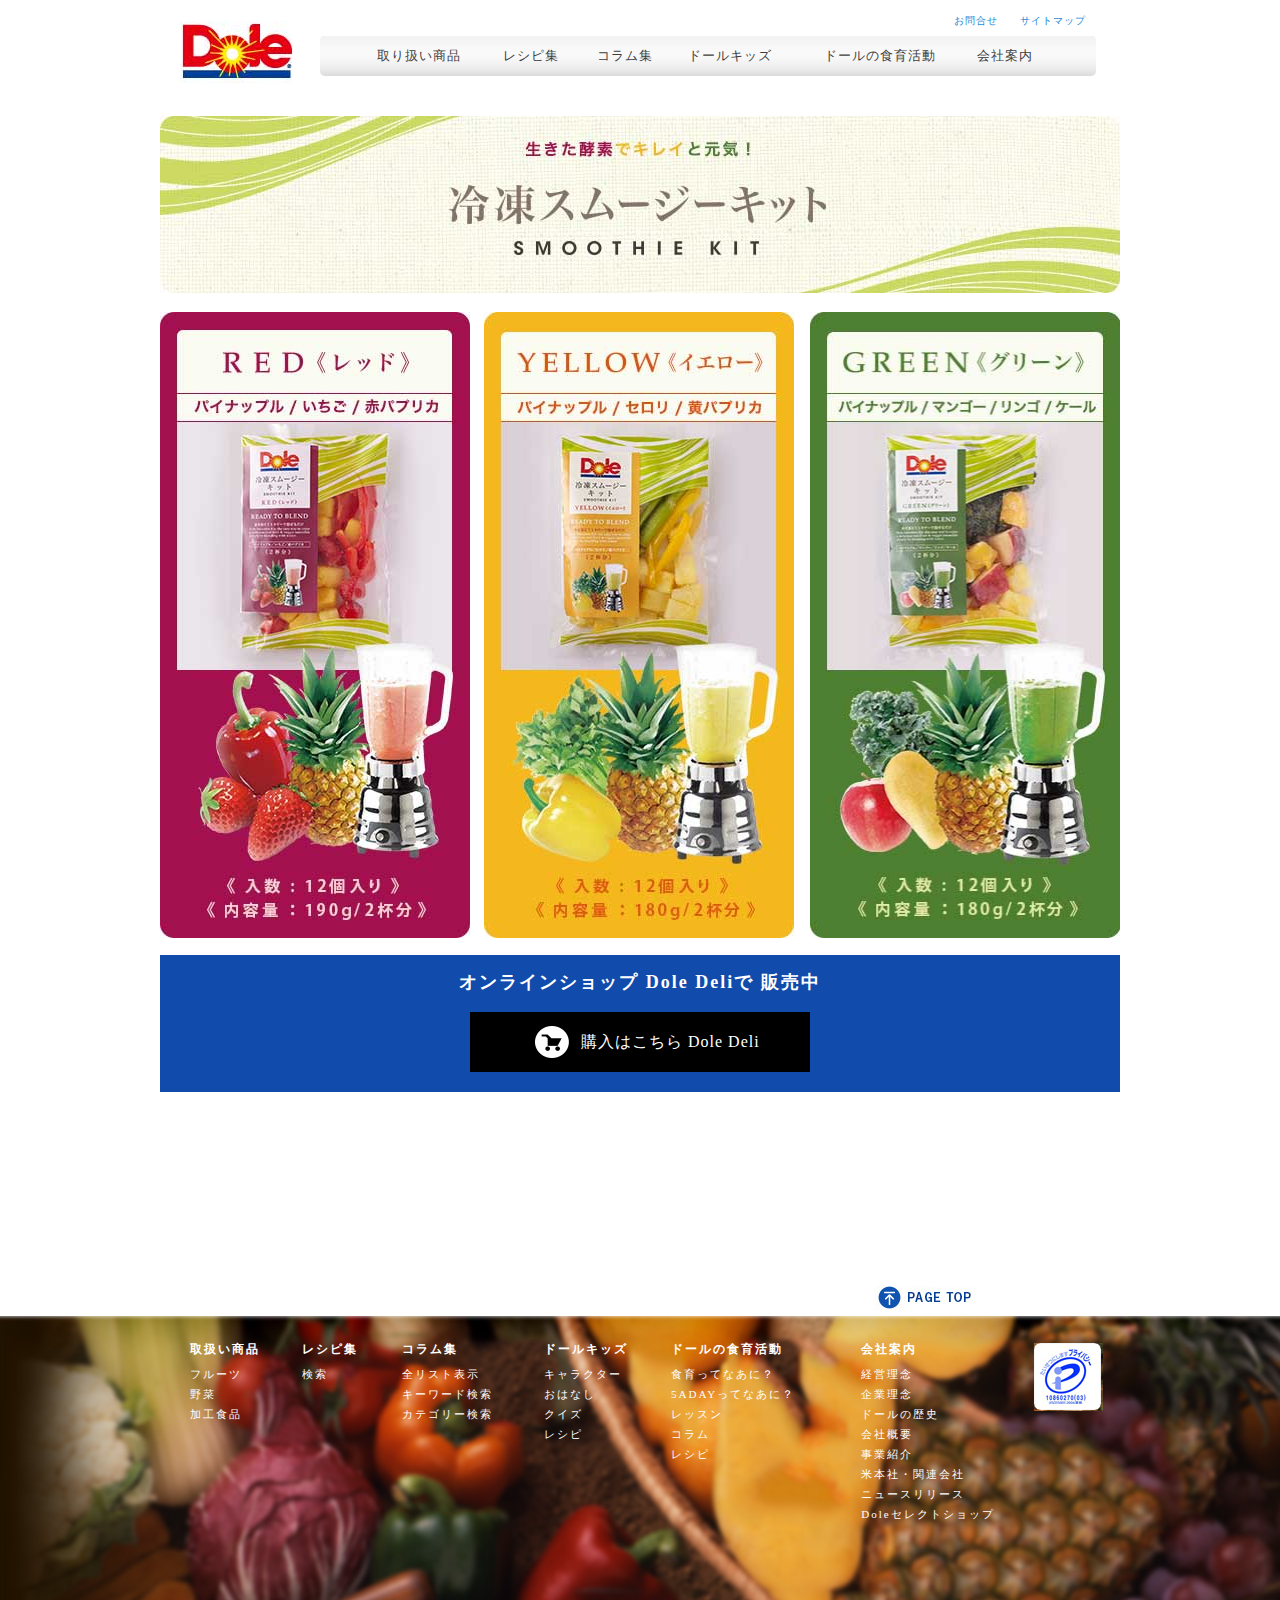
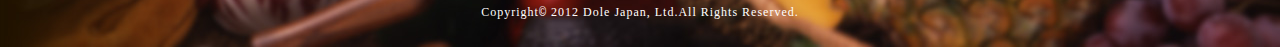
==== commit a8c853f9: "imgのheightとwidthを指定。 alt属性内の文言を記述。" ====
--- a/curriculum-01/index.html
+++ b/curriculum-01/index.html
@@ -9,7 +9,7 @@
 <body>
     <!--01.header-->
     <div class="header cf">
-        <a href=""><img class="logo" src="image/head_item01.jpg" alt=""></a>
+        <a href=""><img class="logo" src="image/head_item01.jpg" alt="Dole"></a>
         <div class="groval_nav cf">  
             <ul class="help_nav">
                 <li><a href="">お問合せ</a></li>
@@ -27,14 +27,14 @@
     </div>
     <!--02.top_image-->
     <div class="top_image">
-        <img src="image/head_item02.jpg" alt="">
+        <img src="image/head_item02.jpg" alt="冷凍スムージーキット">
     </div>
     <!--03.main-->
     <div class="main">
         <ul class="cf">
-            <li class="item_red"><img src="image/main_item01.jpg" alt=""></li>
-            <li class="item_yellow"><img src="image/main_item02.jpg" alt=""></li>
-            <li class="item_green"><img src="image/main_item03.jpg" alt=""></li>
+            <li class="item_red"><img src="image/main_item01.jpg" alt="スムージーキット赤"></li>
+            <li class="item_yellow"><img src="image/main_item02.jpg" alt="スムージーキット黄"></li>
+            <li class="item_green"><img src="image/main_item03.jpg" alt="スムージーキット緑"></li>
         </ul>
     </div>
     <!--04.online_shop_btn-->
@@ -49,7 +49,7 @@
     <!--05.footer-->
     <div class="footer cf">
         <div class="top_btn">
-            <img src="image/page_top.jpg" alt="">
+            <img src="image/page_top.jpg" alt="PAGE TOP">
         </div>
         <div class="footer_nav cf">
             <div class="nav_box cf">
--- a/curriculum-01/css/style.css
+++ b/curriculum-01/css/style.css
@@ -32,7 +32,9 @@
     width: 960px;
 }
 .logo {
+    height: 62px;
     margin: 10px 0 0 20px;
+    width: 114px;
 }
 .groval_nav {
     float: right;
@@ -48,7 +50,7 @@
 }
 .help_nav li > a {
     color: #1d8ad7;
-    font-family: 'Hiragino Maru Gothic Pro';
+    font-family: 'Hiragino Kaku Gothic W3';
     font-size: 10px;
     letter-spacing: 1px;
 }
@@ -94,6 +96,10 @@
     margin: 0 auto 16px;
     width: 960px;
 }
+.top_image img {
+    height: 177px;
+    width: 960px;
+}
 /*
  *  03.main
 */
@@ -107,8 +113,20 @@
 .item_red {
     margin-right: 14px;
 }
+.item_red img {
+    height: 626px;
+    width: 310px;
+}
 .item_yellow {
     margin-right: 16px;
+}
+.item_yellow img {
+    height: 626px;
+    width: 310px;
+}
+.item_green img {
+    height: 626px;
+    width: 310px;
 }
 /*
  *  04.online_shop_btn
@@ -160,6 +178,10 @@
     margin: -38px 305px 0 0;
     width: 101px;
 }
+.top_btn img {
+    height: 33px;
+    width: 101px;
+}
 .footer_nav {
     width: 960px;
     margin:27px auto 70px;
@@ -173,6 +195,7 @@
     float: left;
 }
 .nav_box ul > li {
+    font-family: 'Hiragino Maru Gothic Pro';
     letter-spacing: 2px;
     padding-bottom: 4px;
 }
@@ -203,6 +226,8 @@
 }
 .footer_icon {
     float: left;
+}
+.footer_icon img {
     height: 68px;
     width: 69px;
 }
